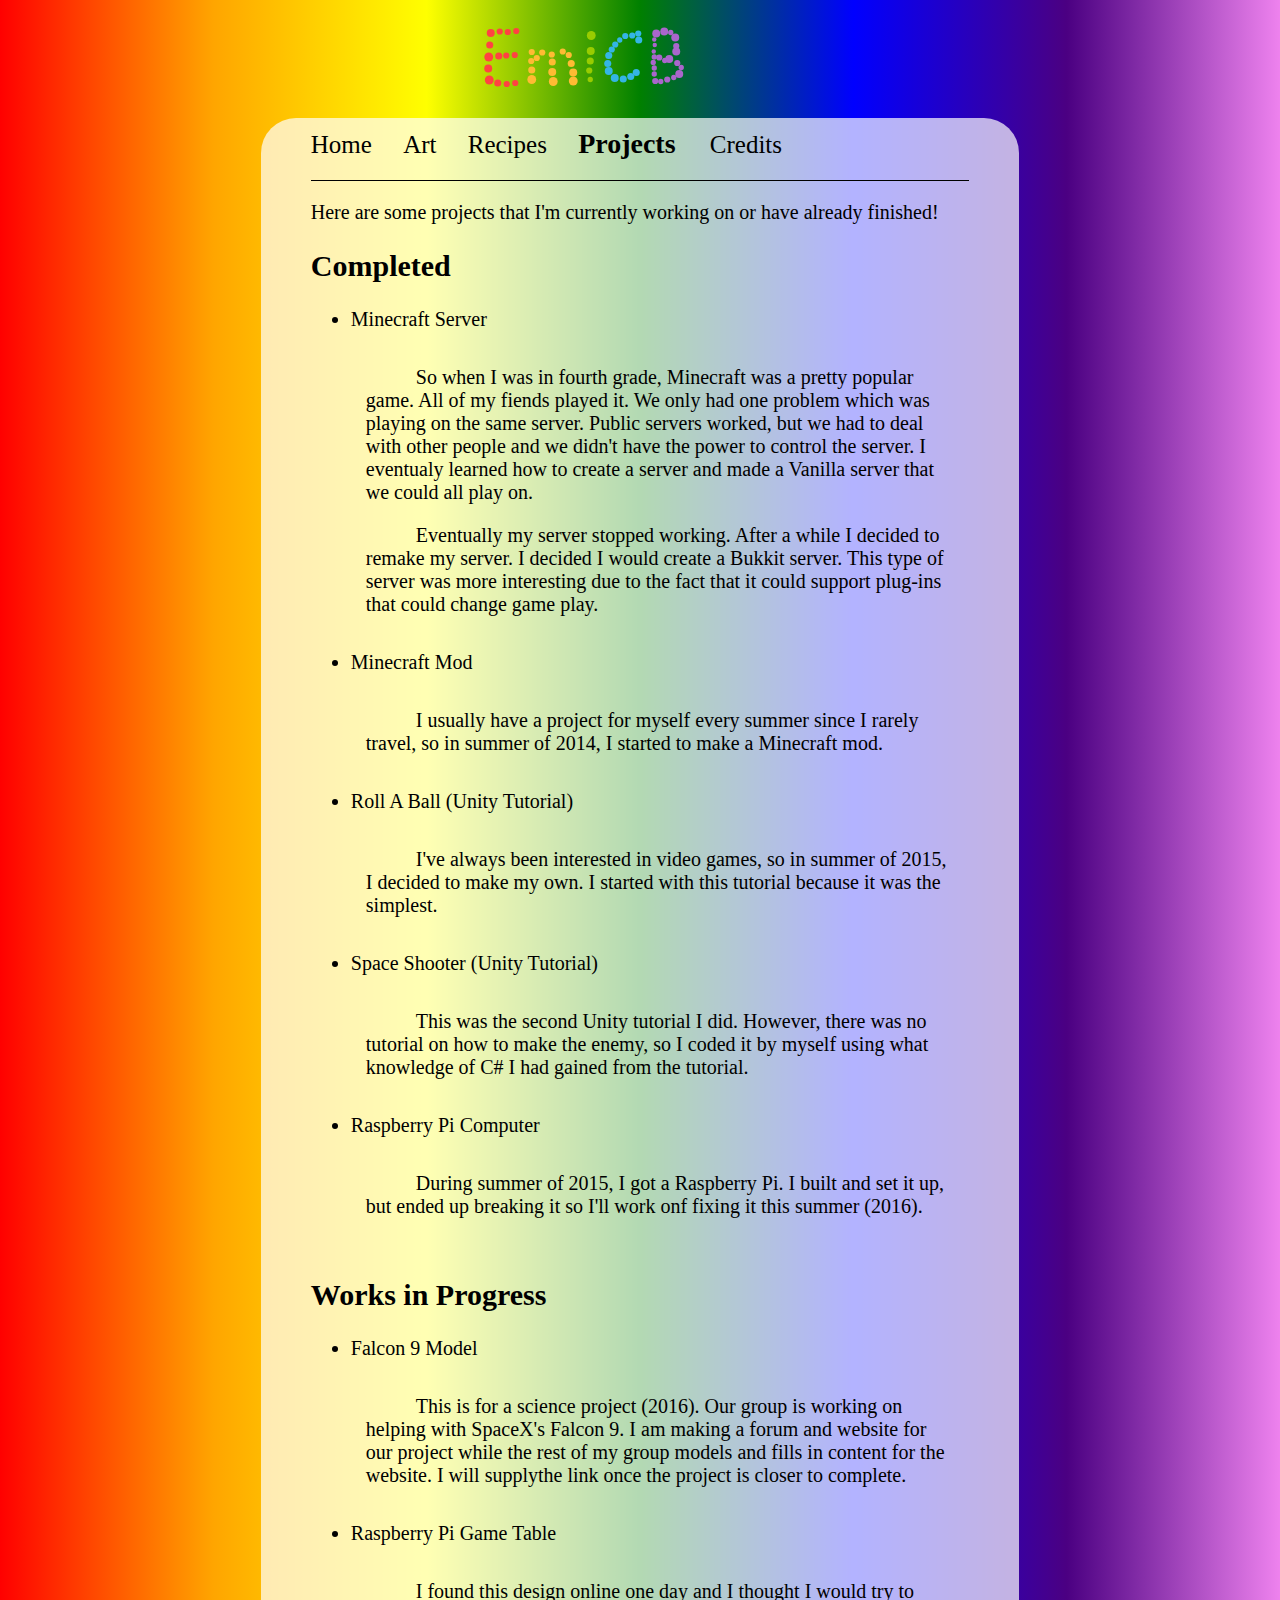
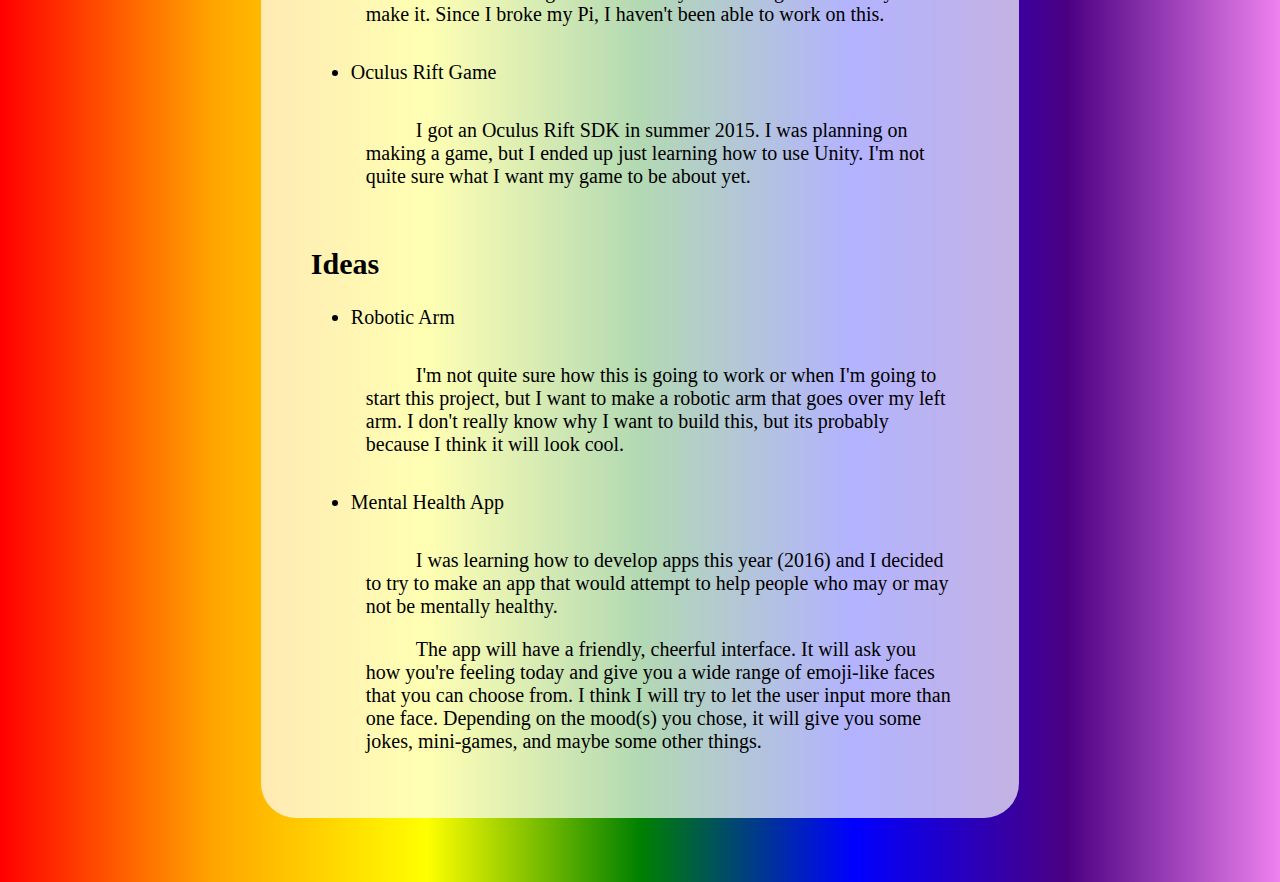
==== project_html/projects.html @ bc77a414 "Initial Commit" ====
<html>
	<head>
		<title> Projects | EmiCB </title>
		<link rel="stylesheet" type="text/css" href="Assets/main.css">
		<script type="text/javascript" src="Assets/jquery-1.10.2.js"></script>
		<script type="text/javascript" src="Assets/alphabet.js"></script>
	</head>
	<body>
		<canvas id="myCanvas"></canvas>
		<script type="text/javascript" src="Assets/bubbles.js"></script>
		<script type="text/javascript" src="Assets/name.js"></script>
		
		<div class = "main">
			<div id = "nav">
				<ul>
					<li><a href="index.html">Home</a></li>
					<li><a href="art.html">Art</a></li>
					<li><a href="recipes.html">Recipes</a></li>
					<li><a href="projects.html" class="selected">Projects</a></li>
					<li><a href="credits.html">Credits</a></li>
				</ul>
			</div>
			<div class = "content">
				<p>Here are some projects that I'm currently working on or have already finished!</p>
				<h2>Completed</h2>
					<div id = "completed">
						<ul>
							<li>Minecraft Server</li>
								<div class = "desc">
									<p>So when I was in fourth grade, Minecraft was a pretty popular game. All of my fiends played it. We only had one problem which was playing on the same server. Public servers worked, but we had to deal with other people and we didn't have the power to control the server. I eventualy learned how to create a server and made a Vanilla server that we could all play on.</p>
									<p>Eventually my server stopped working. After a while I decided to remake my server. I decided I would create a Bukkit server. This type of server was more interesting due to the fact that it could support plug-ins that could change game play.</p>
								</div>
							<li>Minecraft Mod</li>
								<div class = "desc">
									<p>I usually have a project for myself every summer since I rarely travel, so in summer of 2014, I started to make a Minecraft mod.</p>
								</div>
							<li>Roll A Ball (Unity Tutorial)</li>
								<div class = "desc">
									<p>I've always been interested in video games, so in summer of 2015, I decided to make my own. I started with this tutorial because it was the simplest.</p>
								</div>
							<li>Space Shooter (Unity Tutorial)</li>
								<div class = "desc">
									<p>This was the second Unity tutorial I did. However, there was no tutorial on how to make the enemy, so I coded it by myself using what knowledge of C# I had gained from the tutorial.</p>
								</div>
							<li>Raspberry Pi Computer</li>
								<div class = "desc">
									<p>During summer of 2015, I got a Raspberry Pi. I built and set it up, but ended up breaking it so I'll work onf fixing it this summer (2016).</p>
								</div>
						</ul>
					</div>
				<h2>Works in Progress</h2>
					<div id = "wip">
						<ul>
							<li>Falcon 9 Model</li>
								<div class = "desc">
									<p>This is for a science project (2016). Our group is working on helping with SpaceX's Falcon 9. I am making a forum and website for our project while the rest of my group models and fills in content for the website. I will supplythe link once the project is closer to complete.</p>
								</div>
							<li>Raspberry Pi Game Table</li>
								<div class = "desc">
									<p>I found this design online one day and I thought I would try to make it. Since I broke my Pi, I haven't been able to work on this.</p>
								</div>
							<li>Oculus Rift Game</li>
								<div class = "desc">
									<p>I got an Oculus Rift SDK in summer 2015. I was planning on making a game, but I ended up just learning how to use Unity. I'm not quite sure what I want my game to be about yet.</p>
								</div>
						</ul>
					</div>
				<h2>Ideas</h2>
					<div id = "ideas">
						<ul>
							<li>Robotic Arm</li>
								<div class = "desc">
									<p>I'm not quite sure how this is going to work or when I'm going to start this project, but I want to make a robotic arm that goes over my left arm. I don't really know why I want to build this, but its probably because I think it will look cool.</p>
								</div>
							<li>Mental Health App</li>
								<div class = "desc">
									<p>I was learning how to develop apps this year (2016) and I decided to try to make an app that would attempt to help people who may or may not be mentally healthy.</p>
									<p>The app will have a friendly, cheerful interface. It will ask you how you're feeling today and give you a wide range of emoji-like faces that you can choose from. I think I will try to let the user input more than one face. Depending on the mood(s) you chose, it will give you some jokes, mini-games, and maybe some other things.</p>
								</div>
						</ul>
					</div>
			</div>
			<!-- <div id = "footer">
				<p> Copyright Emi Brown 2015-2016</p>
			</div> -->
		</div>
	</body>
</html>
---- project_html/Assets/main.css ----
/* JS Heading */
/* See bubbles.js or hearts.js and name.js */

/* Navigation */
#nav ul {
	margin: 5px 0 15px 0;
	padding: 10px 0 20px 0;
	list-style-type: none;
	font-size: 25px;
	border-bottom: solid black 1px;
}
#nav li {
	display: inline;
	margin: 0;
	padding: 0;
}
#nav li a {
	margin: 0 1em 0 0;
	padding: 5px 0;
	text-decoration: none;
	color: black;
}
#nav li a:hover:not(.active) {
    text-decoration: underline;
}
#nav a.selected:link, a.selected:visited {
	font-weight: bold;
	font-size: 28px;
	text-decoration: none;
}

/* Body */
body{
	background: blue; /* For browsers that do not support gradients */ 
    background: -webkit-linear-gradient(left, red, orange, yellow, green, blue, indigo, violet); /* For Safari 5.1 to 6.0 */
    background: -o-linear-gradient(left, red, orange, yellow, green, blue, indigo, violet); /* For Opera 11.1 to 12.0 */
    background: -moz-linear-gradient(left, red, orange, yellow, green, blue, indigo, violet); /* For Fx 3.6 to 15 */
    background: linear-gradient(to right, red, orange, yellow, green, blue, indigo, violet); /* Standard syntax (must be last) */

	/*
	background: -webkit-linear-gradient(left, rgba(255, 0, 0, .85), rgba(255, 153, 0, .85), rgba(255, 255, 0, .85), rgba(0, 255, 0, .85), rgba(0, 0, 255, .85), rgba(75, 0, 130, .85), rgba(102, 51, 153, .85)); /* For Safari 5.1 to 6.0 (Add end comment tag after this)
	
    background: -o-linear-gradient(left, rgba(255, 0, 0, .5), rgba(255, 153, 0, .85), rgba(255, 255, 0, .85), rgba(0, 255, 0, .85), rgba(0, 0, 255, .85), rgba(75, 0, 130, .85), rgba(102, 51, 153, .85)); /* For Opera 11.1 to 12.0 (Add end comment tag after this)
	
    background: -moz-linear-gradient(left, rgba(255, 0, 0, .85), rgba(255, 153, 0, .85), rgba(255, 255, 0, .85), rgba(0, 255, 0, .85), rgba(0, 0, 255, .85), rgba(75, 0, 130, .85), rgba(102, 51, 153, .5)); /* For Fx 3.6 to 15 (Add end comment tag after this)
	
    background: linear-gradient(to right, rgba(255, 0, 0, .85), rgba(255, 153, 0, .85), rgba(255, 255, 0, .85), rgba(0, 255, 0, .85), rgba(0, 0, 255, .85), rgba(75, 0, 130, .85), rgba(102, 51, 153, .85)); /* Standard syntax (must be last) */
	
	height: auto;
	width: auto;
	
	overflow-x:hidden;
}

div.main{
	border-radius: 35px;
	margin-top: 10px;
	margin-left: 20%;
	margin-right: 20%;
	margin-bottom: 5%;
	padding-top: 10 px;
	padding-left: 50px;
	padding-right: 50px;
	padding-bottom: 10px;
    background-color: rgba(255,255,255,.7);
	height: auto;
}

div.content{
	font-size: 20px;
}
div.content a:link {
	text-decoration: none;
	font-weight: bold;
	color: blue;
}
div.content a:visited {
	text-decoration: none;
	color: #000099;
}
div.content a:hover {
	text-decoration: none;
}
div.content a:focus {
	text-decoration: none;
	color: #000099;
}
div.content a:active {
	text-decoration: none;
	color: #000099;
}

div.desc {
    padding: 15px;
	text-indent: 50px;
    text-align: left;
}

/* Art */
#images{
	
}

div.img {
    margin: 5px;
    border: 1px solid #ccc;
    float: left;
    width: 180px;
}

div.img:hover {
    border: 1px solid #777;
}

div.img img {
    width: 100%;
    height: auto;
}

/* Recipes */
div.ingredients {
	text-indent: 10px;
}

div.instructions {
	text-indent: 10px;
}

/* Footer */
#footer{
	font-size: 10px;
    position: absolute;
    bottom: -100px;
    left: 22%;
}
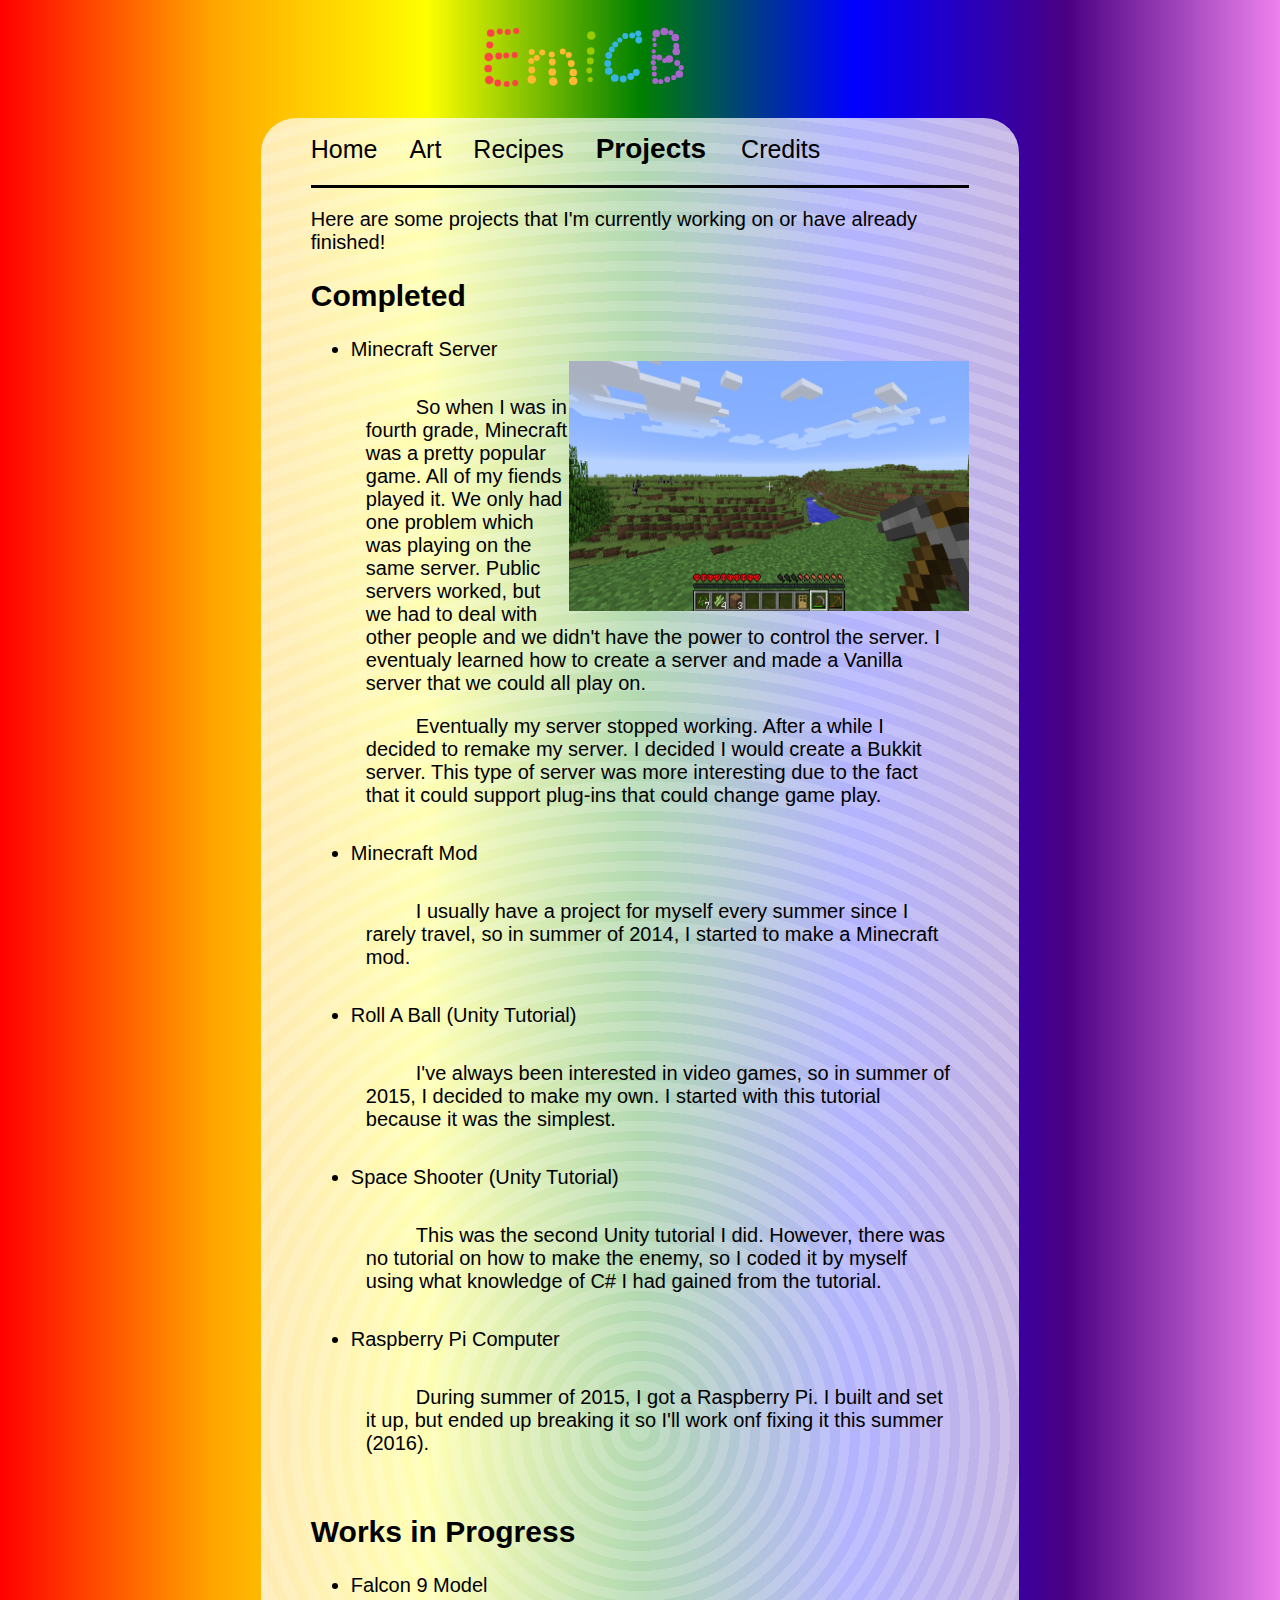
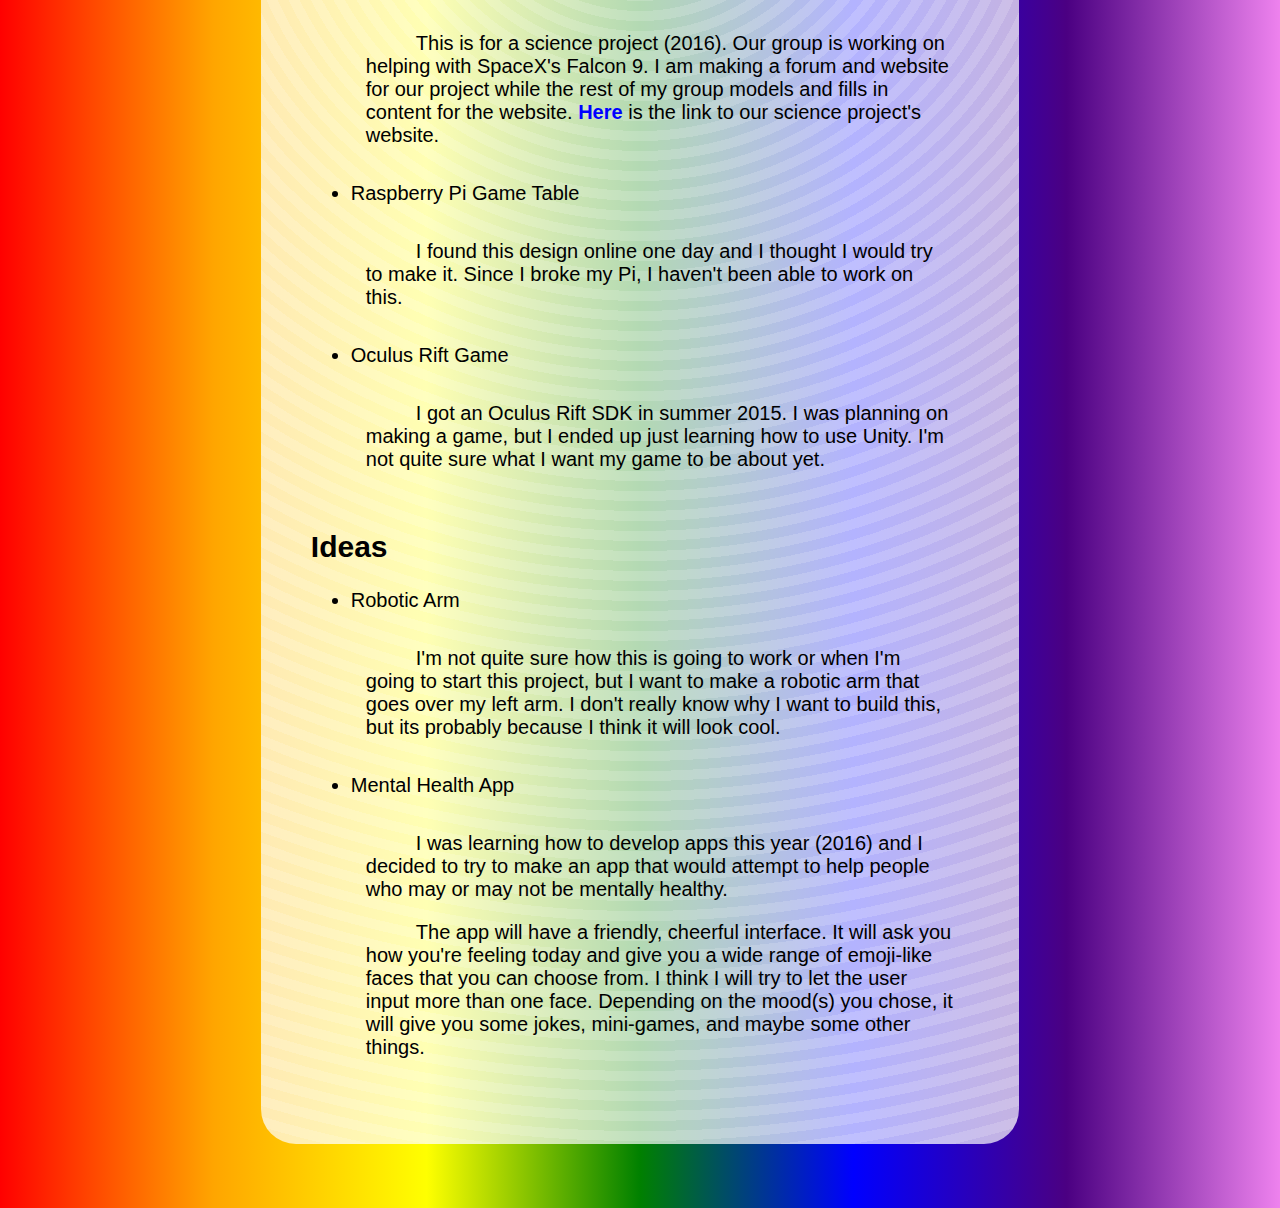
==== commit 5101c92f: "Update 0.1.2" ====
--- a/project_html/projects.html
+++ b/project_html/projects.html
@@ -26,6 +26,9 @@
 					<div id = "completed">
 						<ul>
 							<li>Minecraft Server</li>
+								<div class = "fimg">
+									<img src="Assets/Images/mc.png" alt="Image Not Available" width="400" height="250">
+								</div>
 								<div class = "desc">
 									<p>So when I was in fourth grade, Minecraft was a pretty popular game. All of my fiends played it. We only had one problem which was playing on the same server. Public servers worked, but we had to deal with other people and we didn't have the power to control the server. I eventualy learned how to create a server and made a Vanilla server that we could all play on.</p>
 									<p>Eventually my server stopped working. After a while I decided to remake my server. I decided I would create a Bukkit server. This type of server was more interesting due to the fact that it could support plug-ins that could change game play.</p>
@@ -53,7 +56,7 @@
 						<ul>
 							<li>Falcon 9 Model</li>
 								<div class = "desc">
-									<p>This is for a science project (2016). Our group is working on helping with SpaceX's Falcon 9. I am making a forum and website for our project while the rest of my group models and fills in content for the website. I will supplythe link once the project is closer to complete.</p>
+									<p>This is for a science project (2016). Our group is working on helping with SpaceX's Falcon 9. I am making a forum and website for our project while the rest of my group models and fills in content for the website.<a href ="https://users.admin.illinois.edu/ecbrown2/science_forum/index.html"> Here</a> is the link to our science project's website. </p>
 								</div>
 							<li>Raspberry Pi Game Table</li>
 								<div class = "desc">
--- a/project_html/Assets/main.css
+++ b/project_html/Assets/main.css
@@ -7,7 +7,7 @@
 	padding: 10px 0 20px 0;
 	list-style-type: none;
 	font-size: 25px;
-	border-bottom: solid black 1px;
+	border-bottom: solid black 3px;
 }
 #nav li {
 	display: inline;
@@ -50,6 +50,10 @@
 	width: auto;
 	
 	overflow-x:hidden;
+	
+	font-family: "Comic Sans MS", cursive, sans-serif;
+	/*font-family: Papyrus, fantasy;*/
+	font-size: 20px;
 }
 
 div.main{
@@ -61,9 +65,13 @@
 	padding-top: 10 px;
 	padding-left: 50px;
 	padding-right: 50px;
-	padding-bottom: 10px;
+	padding-bottom: 30px;
     background-color: rgba(255,255,255,.7);
 	height: auto;
+	
+	overflow: hidden;
+	
+	background: repeating-radial-gradient(circle, rgba(255,255,255,.75), rgba(255,255,255,.75) 10px, rgba(255,255,255,.7) 10px, rgba(255,255,255,.7) 20px);
 }
 
 div.content{
@@ -96,6 +104,11 @@
     text-align: left;
 }
 
+div.line {
+	border-bottom: solid black 1px;
+	margin-bottom: 20px;
+	margin-top: 10px;
+}
 /* Art */
 #images{
 	
@@ -104,7 +117,7 @@
 div.img {
     margin: 5px;
     border: 1px solid #ccc;
-    float: left;
+	float: left;
     width: 180px;
 }
 
@@ -119,11 +132,23 @@
 
 /* Recipes */
 div.ingredients {
+	margin-top: -15px;
 	text-indent: 10px;
 }
 
 div.instructions {
 	text-indent: 10px;
+}
+
+div.fimg  {
+	float: right;
+}
+
+div.spaghetti  {
+	float: right;
+	-ms-transform: rotate(90deg); /* IE 9 */
+    -webkit-transform: rotate(90deg); /* Chrome, Safari, Opera */
+    transform: rotate(90deg);
 }
 
 /* Footer */
